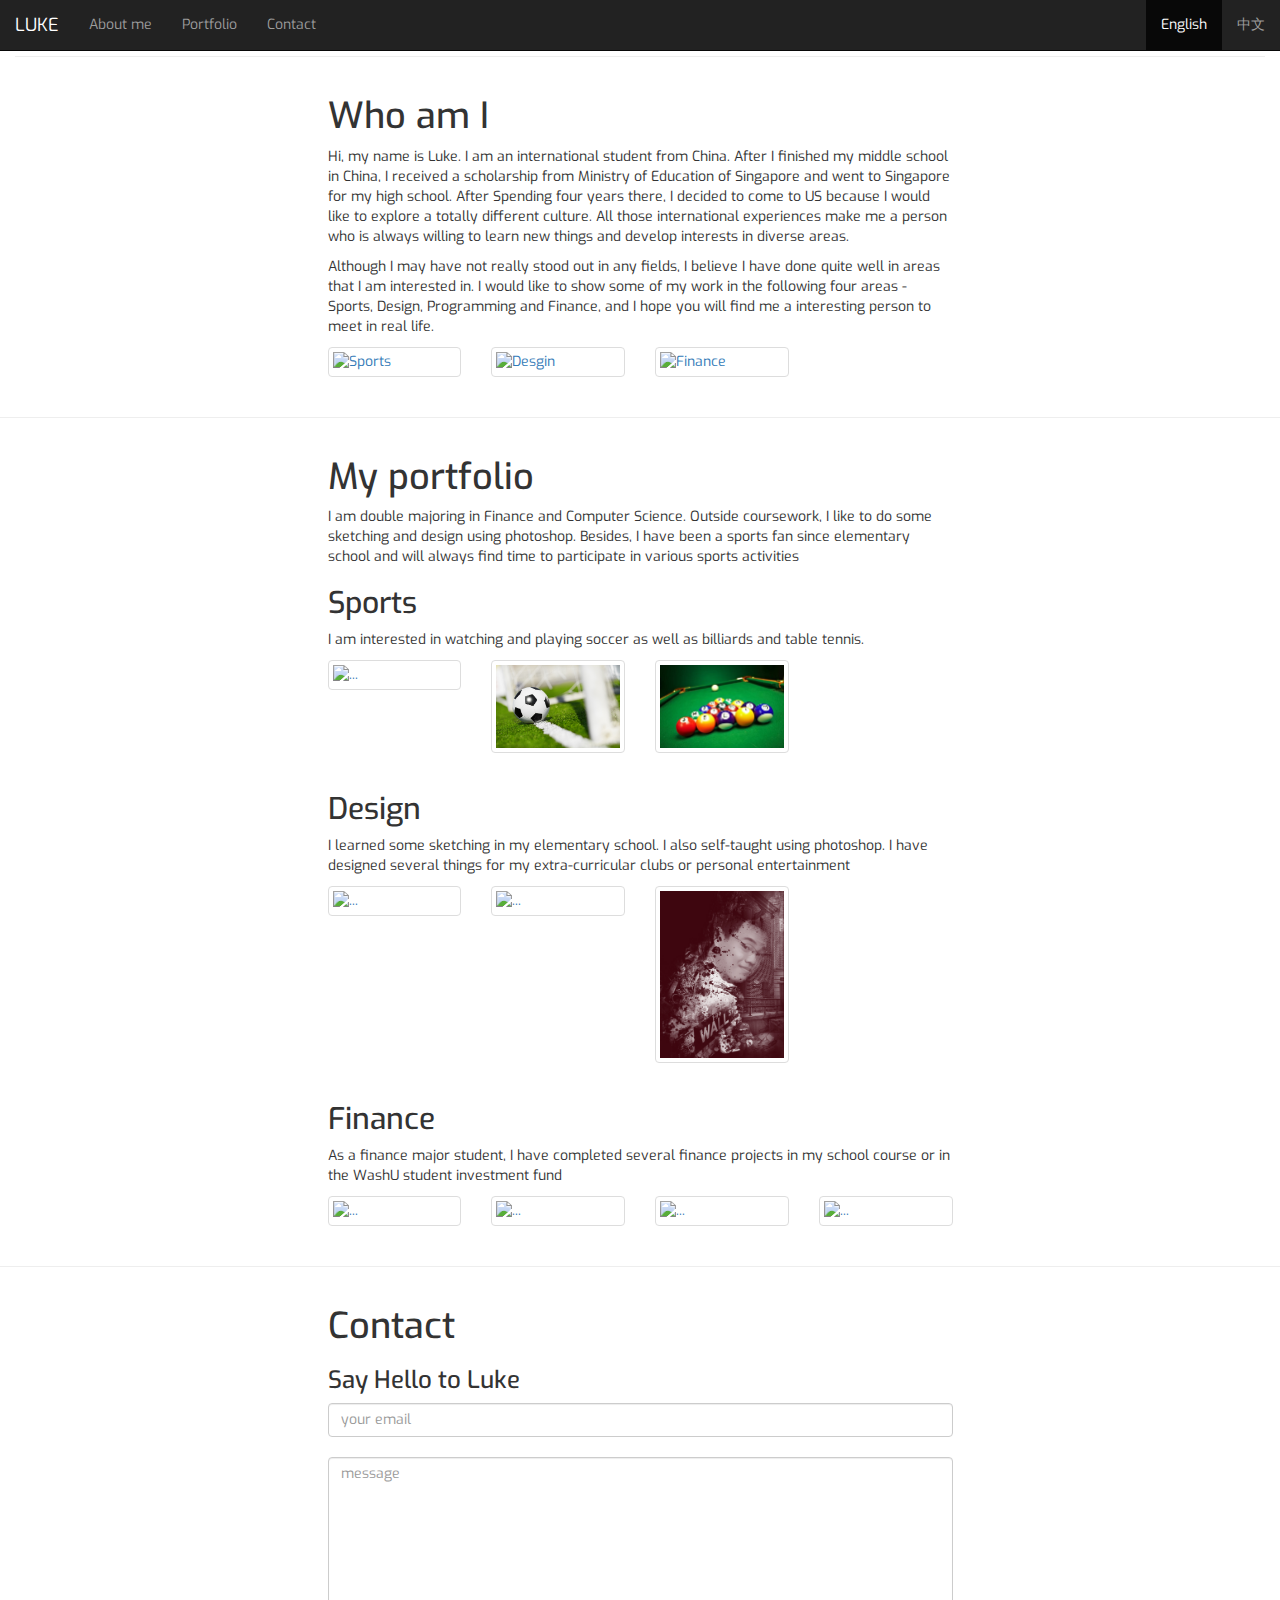
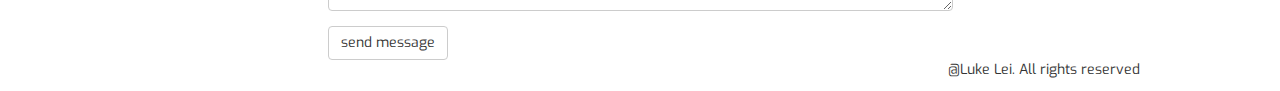
==== index2.html @ 919e84a7 "content update" ====
<!DOCTYPE html>
<html lang="en">
  <head>
    <meta charset="utf-8">
    <meta http-equiv="X-UA-Compatible" content="IE=edge">
    <meta name="viewport" content="width=device-width, initial-scale=1">

    <!-- Bootstrap -->
    <link href="css/bootstrap.min.css" rel="stylesheet">
    <!-- Custom -->
   <!--  <link href="css/custom.css" rel="stylesheet"> -->
<link href='http://fonts.googleapis.com/css?family=Exo:400,600italic' rel='stylesheet' type='text/css'>

    <!-- HTML5 shim and Respond.js for IE8 support of HTML5 elements and media queries -->
    <!-- WARNING: Respond.js doesn't work if you view the page via file:// -->
    <!--[if lt IE 9]>
      <script src="https://oss.maxcdn.com/html5shiv/3.7.2/html5shiv.min.js"></script>
      <script src="https://oss.maxcdn.com/respond/1.4.2/respond.min.js"></script>
    <![endif]-->
  </head>
  <body data-spy="scroll" data-target="navbar">
    <!-- start here -->
 
      <nav class="navbar navbar-inverse navbar-fixed-top" id="navbar">
        <div class="container-fluid">
          <!-- Brand and toggle get grouped for better mobile display -->
          <div class="navbar-header">
            <button type="button" class="navbar-toggle collapsed" data-toggle="collapse" data-target="#bs-example-navbar-collapse-1">
              <span class="sr-only">Toggle navigation</span>
              <span class="icon-bar"></span>
              <span class="icon-bar"></span>
              <span class="icon-bar"></span>
            </button>
            <a class="navbar-brand" href="#">LUKE</a>
          </div>

          <!-- Collect the nav links, forms, and other content for toggling -->
          <div class="collapse navbar-collapse" id="bs-example-navbar-collapse-1">
            <ul class="nav navbar-nav">
              <li><a href="#about">About me</a></li>
              <li><a href="#portfolio">Portfolio</a><li>
              <li><a href="#contact">Contact</a></li>
              
              <!-- <li class="dropdown">
                <a href="#" class="dropdown-toggle" data-toggle="dropdown" role="button" aria-expanded="false">Dropdown <span class="caret"></span></a>
                <ul class="dropdown-menu" role="menu">
                  <li><a href="#">Action</a></li>
                  <li><a href="#">Another action</a></li>
                  <li><a href="#">Something else here</a></li>
                  <li class="divider"></li>
                  <li><a href="#">Separated link</a></li>
                  <li class="divider"></li>
                  <li><a href="#">One more separated link</a></li>
                </ul>
              </li> -->
            </ul>
            <!-- <form class="navbar-form navbar-left" role="search">
              <div class="form-group">
                <input type="text" class="form-control" placeholder="Search">
              </div>
              <button type="submit" class="btn btn-default">Submit</button>
            </form> -->
            <ul class="nav navbar-nav navbar-right">
              <li class="active"><a href="#">English<span class="sr-only">(current)</span></a></li>
              <li><a href="#">中文</a></li>
            </ul>
          </div><!-- /.navbar-collapse -->
        </div><!-- /.container-fluid -->
      </nav>

     
       <div class="col-md-12" id="home">
         <!-- start carousel -->
          <div id="carousel-example-generic" class="carousel slide" data-ride="carousel">
          <!-- Indicators -->
          <ol class="carousel-indicators">
            <li data-target="#carousel-example-generic" data-slide-to="0" class="active"></li>
            <li data-target="#carousel-example-generic" data-slide-to="1"></li>
            <li data-target="#carousel-example-generic" data-slide-to="2"></li>
          </ol> 

          <!-- Wrapper for slides -->
          <div class="carousel-inner" role="listbox">
            <div class="item active">
              <img src="http://placehold.it/1280x500&text=Cool+picture" alt="...">
              <div class="carousel-caption">
                <h2>Ameteur of Everything</h2>
                <p>Hello, my name is Luke Lei. I am interested in diverse areas</p>
                <p>Wecome to my portolio website and feel free to take a tour</p>

                <div class="row">
                  <div class="col-xs-6 col-md-3">
                    <a href="#about" class="thumbnail">
                      <img src="http://placehold.it/300&text=To+About+Me" alt="...">
                    </a>
                  </div>
                  <div class="col-xs-6 col-md-3">
                    <a href="#portfolio" class="thumbnail">
                      <img src="http://placehold.it/300&text=To+Portfolio" alt="...">
                    </a>
                  </div>
                  <div class="col-xs-6 col-md-3">
                    <a href="#contact" class="thumbnail">
                      <img src="http://placehold.it/300&text=To+Contact" alt="...">
                    </a>
                  </div>
                  <div class="col-xs-6 col-md-3">
                    <a href="#contact" class="thumbnail">
                      <img src="http://placehold.it/300&text=Coming soon" alt="...">
                    </a>
                  </div>
                </div>
              </div>
            </div>
            <div class="item">
              <img src="http://placehold.it/1280x500&text=Cool+picture" alt="...">
              <div class="carousel-caption">
                <h3>Ameteur of Everything</h3>
                <p>Hello, my name is Luke Lei. I am interested in diverse areas</p>
                <p>Wecome to my portolio website and feel free to take a tour</p>
                <div class="row">
                  <div class="col-xs-6 col-md-3">
                    <a href="#about" class="thumbnail">
                      <img src="http://placehold.it/300&text=To+About+Me" alt="...">
                    </a>
                  </div>
                  <div class="col-xs-6 col-md-3">
                    <a href="#portfolio" class="thumbnail">
                      <img src="http://placehold.it/300&text=To+Portfolio" alt="...">
                    </a>
                  </div>
                  <div class="col-xs-6 col-md-3">
                    <a href="#contact" class="thumbnail">
                      <img src="http://placehold.it/300&text=To+Contact" alt="...">
                    </a>
                  </div>
                  <div class="col-xs-6 col-md-3">
                    <a href="#contact" class="thumbnail">
                      <img src="http://placehold.it/300&text=Coming soon" alt="...">
                    </a>
                  </div>
                </div>
              </div>
            </div>
            <div class="item">
              <img src="http://placehold.it/1280x500&text=Cool+picture" alt="...">
              <div class="carousel-caption">
                <h3>Ameteur of Everything</h3>
                <p>Hello, my name is Luke Lei. I am interested in diverse areas</p>
                <p>Wecome to my portolio website and feel free to take a tour</p>
                <div class="row">
                  <div class="col-xs-6 col-md-3">
                    <a href="#about" class="thumbnail">
                      <img src="http://placehold.it/300&text=To+About+Me" alt="...">
                    </a>
                  </div>
                  <div class="col-xs-6 col-md-3">
                    <a href="#portfolio" class="thumbnail">
                      <img src="http://placehold.it/300&text=To+Portfolio" alt="...">
                    </a>
                  </div>
                  <div class="col-xs-6 col-md-3">
                    <a href="#contact" class="thumbnail">
                      <img src="http://placehold.it/300&text=To+Contact" alt="...">
                    </a>
                  </div>
                  <div class="col-xs-6 col-md-3">
                    <a href="#contact" class="thumbnail">
                      <img src="http://placehold.it/300&text=Coming soon" alt="...">
                    </a>
                  </div>
                </div>
              </div>
            </div>
          </div>

          <!-- Controls -->
          <a class="left carousel-control" href="#carousel-example-generic" role="button" data-slide="prev">
            <span class="glyphicon glyphicon-chevron-left" aria-hidden="true"></span>
            <span class="sr-only">Previous</span>
          </a>
          <a class="right carousel-control" href="#carousel-example-generic" role="button" data-slide="next">
            <span class="glyphicon glyphicon-chevron-right" aria-hidden="true"></span>
            <span class="sr-only">Next</span>
          </a>
        </div>
        <hr class="featurette-divider">
        </div>

        <!-- Controls -->
        
      </div>
      <hr class="featurette-divider">

      <!-- close carousel -->
      <!-- open story -->
     
      <div id="about">
        <div class="row">
            <div class="col-md-3"></div>
            <div class="col-md-6">
            <h1>Who am I</h1>
            <article>
                <p>Hi, my name is Luke. I am an international student from China. After I finished my middle school in China, I received a scholarship from Ministry of Education of Singapore and went to Singapore for my high school. After Spending four years there, I decided to come to US because I would like to explore a totally different culture. All those international experiences make me a person who is always willing to learn new things and develop interests in diverse areas.</p>

                <p>Although I may have not really stood out in any fields, I believe I have done quite well in areas that I am interested in. I would like to show some of my work in the following four areas - Sports, Design, Programming and Finance, and I hope you will find me a interesting person to meet in real life.
            </article>
            <div class="row">
              <div class="col-xs-6 col-md-3">
                <a href="#sports" class="thumbnail">
                  <img src="http://placehold.it/150x150&text=link+to+sports+part" alt="Sports">
                </a>
              </div>
              <div class="col-xs-6 col-md-3">
                <a href="#design" class="thumbnail">
                  <img src="http://placehold.it/150x150&text=link+to+design+part" alt="Desgin">
                </a>
              </div>
              <div class="col-xs-6 col-md-3">
                <a href="#finance" class="thumbnail">
                  <img src="http://placehold.it/150x150&text=link+to+finance+part" alt="Finance">
                </a>
              </div>
            </div>
            </div>

            
            <div class="col-md-3"></div>
          </div>
        

        
      </div>
      <hr class="featurette-divider">
      <!-- close story -->

      <!-- start menu -->
      <div id="portfolio">

        <div class="row">
          <div class="col-md-3"></div>
          <div class="col-md-6">
              <h1>My portfolio</h1>
              <p>I am double majoring in Finance and Computer Science. Outside coursework, I like to do some sketching and design using photoshop. Besides, I have been a sports fan since elementary school and will always find time to participate in various sports activities</p>
              <div id="sports">
                <h2>Sports</h2>
                <p>I am interested in watching and playing soccer as well as billiards and table tennis.</p>
                <div class="row">
                  <div class="col-xs-6 col-md-3">
                    <a type="button" class="thumbnail" data-toggle="modal" data-target="#myTableTennis">
                      <img src="ping-pong.jpg" alt="...">
                    </a>

                    <!-- Modal -->
                    <div class="modal fade" id="myTableTennis" tabindex="-1" role="dialog" aria-labelledby="myModalLabel" aria-hidden="true">
                      <div class="modal-dialog">
                        <div class="modal-content">
                          <div class="modal-header">
                            <button type="button" class="close" data-dismiss="modal" aria-label="Close"><span aria-hidden="true">&times;</span></button>
                            <h4 class="modal-title" id="myModalLabel">Table Tennis</h4>
                          </div>
                          <div class="modal-body">
                            <p>As an international Chinese, I have learned table tennis at a very young age and table tennis one of my family's favorite family activity. At WashU, I joined the table tennis club in my freshman year and has represented the team to participate in some regional competitions</P>
                            <P>The pitcure is taken in Lindenwood University where I participated in the competition one year ago</P>
                            <img src="tabletennis.jpg" alt="..." height="350" width="500">

                          </div>
                          <div class="modal-footer">
                            <button type="button" class="btn btn-default" data-dismiss="modal">Close</button>
                          </div>
                        </div>
                      </div>
                    </div>
                  </div>
                  <div class="col-xs-6 col-md-3">
                    <a type="button" class="thumbnail" data-toggle="modal" data-target="#mySoccer">
                      <img src="soccer.jpg" alt="...">
                    </a>

                    <!-- Modal -->
                    <div class="modal fade" id="mySoccer" tabindex="-1" role="dialog" aria-labelledby="myModalLabel" aria-hidden="true">
                      <div class="modal-dialog">
                        <div class="modal-content">
                          <div class="modal-header">
                            <button type="button" class="close" data-dismiss="modal" aria-label="Close"><span aria-hidden="true">&times;</span></button>
                            <h4 class="modal-title" id="myModalLabel">Soccer</h4>
                          </div>
                          <div class="modal-body">
                            <p>I have been a soccer fan for more than ten years. My favorite team is Chelsea and at every weekend Chelsea's game is my alarm clock. Besides, I also play soccer on Saturday afternoons. In my freshman year, I also participated in the school intramural game and achieved second place with my team</p>
                            <img src="soccer2.jpg" alt="..." height="350" width="500">

                          </div>
                          <div class="modal-footer">
                            <button type="button" class="btn btn-default" data-dismiss="modal">Close</button>
                          </div>
                        </div>
                      </div>
                    </div>
                  </div>
                  <div class="col-xs-6 col-md-3">
                    <a type="button" class="thumbnail" data-toggle="modal" data-target="#myPool">
                      <img src="pool.jpg" alt="...">
                    </a>

                    <!-- Modal -->
                    <div class="modal fade" id="myPool" tabindex="-1" role="dialog" aria-labelledby="myModalLabel" aria-hidden="true">
                      <div class="modal-dialog">
                        <div class="modal-content">
                          <div class="modal-header">
                            <button type="button" class="close" data-dismiss="modal" aria-label="Close"><span aria-hidden="true">&times;</span></button>
                            <h4 class="modal-title" id="myModalLabel">Pool</h4>
                          </div>
                          <div class="modal-body">
                            <p>I am not bad at playing pool. I like playing pool because I enjoy the time when I can stay calm, relaxed but focused. It helps me to release a lot of stress even I just find a little time to play one or two games. I also participated in the pool tournament advanced bracket this semester</P>
                            <img src="pool2.jpg" alt="..." height="250" width="500">

                          </div>
                          <div class="modal-footer">
                            <button type="button" class="btn btn-default" data-dismiss="modal">Close</button>
                          </div>
                        </div>
                      </div>
                    </div>
                  </div>
                </div>
              </div>
              <div id="design">
                <h2>Design</h2>
                <p>I learned some sketching in my elementary school. I also self-taught using photoshop. I have designed several things for my extra-curricular clubs or personal entertainment</p>
                <div class="row">
                  <div class="col-xs-6 col-md-3">
                    <a type="button" class="thumbnail" data-toggle="modal" data-target="#design2">
                      <img src="ironvoice.jpg" alt="...">
                    </a>

                    <!-- Modal -->
                    <div class="modal fade" id="design2" tabindex="-1" role="dialog" aria-labelledby="myModalLabel" aria-hidden="true">
                      <div class="modal-dialog">
                        <div class="modal-content">
                          <div class="modal-header">
                            <button type="button" class="close" data-dismiss="modal" aria-label="Close"><span aria-hidden="true">&times;</span></button>
                            <h4 class="modal-title" id="myModalLabel">Iron Voice Poster</h4>
                          </div>
                          <div class="modal-body">
                            <p>This poster is designed for the Asian Music Association's Iron Voice Singing Competition Final.</p>
                            <img src="ironvoice.jpg" alt="..." height="500" width="350">

                          </div>
                          <div class="modal-footer">
                            <button type="button" class="btn btn-default" data-dismiss="modal">Close</button>
                          </div>
                        </div>
                      </div>
                    </div>
                  </div>
                  <div class="col-xs-6 col-md-3">
                    <a type="button" class="thumbnail" data-toggle="modal" data-target="#design3">
                      <img src="anniversary.jpg" alt="...">
                    </a>

                    <!-- Modal -->
                    <div class="modal fade" id="design3" tabindex="-1" role="dialog" aria-labelledby="myModalLabel" aria-hidden="true">
                      <div class="modal-dialog">
                        <div class="modal-content">
                          <div class="modal-header">
                            <button type="button" class="close" data-dismiss="modal" aria-label="Close"><span aria-hidden="true">&times;</span></button>
                            <h4 class="modal-title" id="myModalLabel">Six Year Anniversary</h4>
                          </div>
                          <div class="modal-body">
                            <p>The poster is for the sixth year anniversary for all my fellow Chinese scholars who went to Singapore for the same high school</P>
                            <img src="anniversary.jpg" alt="..." height="500" width="350">

                          </div>
                          <div class="modal-footer">
                            <button type="button" class="btn btn-default" data-dismiss="modal">Close</button>
                          </div>
                        </div>
                      </div>
                    </div>
                  </div>
                  <div class="col-xs-6 col-md-3">
                    <a type="button" class="thumbnail" data-toggle="modal" data-target="#design4">
                      <img src="friend.jpg" alt="...">
                    </a>

                    <!-- Modal -->
                    <div class="modal fade" id="design4" tabindex="-1" role="dialog" aria-labelledby="myModalLabel" aria-hidden="true">
                      <div class="modal-dialog">
                        <div class="modal-content">
                          <div class="modal-header">
                            <button type="button" class="close" data-dismiss="modal" aria-label="Close"><span aria-hidden="true">&times;</span></button>
                            <h4 class="modal-title" id="myModalLabel">Poster for my friend</h4>
                          </div>
                          <div class="modal-body">
                            <p>This poster is for one of my friends who dreams to work in Wall Street.</P>
                            <img src="friend.jpg" alt="..." height="500" width="350">

                          </div>
                          <div class="modal-footer">
                            <button type="button" class="btn btn-default" data-dismiss="modal">Close</button>
                          </div>
                        </div>
                      </div>
                    </div>
                  </div>
                </div>
              </div>
              
              <div id="finance">
                <h2>Finance</h2>
                <p>As a finance major student, I have completed several finance projects in my school course or in the WashU student investment fund</p>
                <div class="row">
                  <div class="col-xs-6 col-md-3">
                    <a type="button" class="thumbnail" data-toggle="modal" data-target="#finance1">
                      <img src="http://placehold.it/150&text=Finance1" alt="...">
                    </a>

                    <!-- Modal -->
                    <div class="modal fade" id="finance1" tabindex="-1" role="dialog" aria-labelledby="myModalLabel" aria-hidden="true">
                      <div class="modal-dialog">
                        <div class="modal-content">
                          <div class="modal-header">
                            <button type="button" class="close" data-dismiss="modal" aria-label="Close"><span aria-hidden="true">&times;</span></button>
                            <h4 class="modal-title" id="myModalLabel">finance 1</h4>
                          </div>
                          <div class="modal-body">
                            <p>Brief bout what the design is for</P>
                            <p>Ut efficitur ornare erat eu dignissim. Vivamus blandit felis in mauris malesuada, a congue justo aliquam. Suspendisse neque eros, ornare et massa ut, interdum elementum ipsum. Nulla accumsan ipsum nibh, ut molestie tortor dignissim quis. Duis vel euismod elit. In feugiat consectetur nisi mattis viverra. Quisque semper sapien vitae mi ultrices sagittis.</p>
                            <img src="http://placehold.it/500x300&text=table+tennis" alt="...">

                          </div>
                          <div class="modal-footer">
                            <button type="button" class="btn btn-default" data-dismiss="modal">Close</button>
                          </div>
                        </div>
                      </div>
                    </div>
                  </div>
                  <div class="col-xs-6 col-md-3">
                    <a type="button" class="thumbnail" data-toggle="modal" data-target="#finance2">
                      <img src="http://placehold.it/150&text=finance2" alt="...">
                    </a>

                    <!-- Modal -->
                    <div class="modal fade" id="finance2" tabindex="-1" role="dialog" aria-labelledby="myModalLabel" aria-hidden="true">
                      <div class="modal-dialog">
                        <div class="modal-content">
                          <div class="modal-header">
                            <button type="button" class="close" data-dismiss="modal" aria-label="Close"><span aria-hidden="true">&times;</span></button>
                            <h4 class="modal-title" id="myModalLabel">finance 2</h4>
                          </div>
                          <div class="modal-body">
                            <p>Brief bout what the design is for</P>
                            <p>Ut efficitur ornare erat eu dignissim. Vivamus blandit felis in mauris malesuada, a congue justo aliquam. Suspendisse neque eros, ornare et massa ut, interdum elementum ipsum. Nulla accumsan ipsum nibh, ut molestie tortor dignissim quis. Duis vel euismod elit. In feugiat consectetur nisi mattis viverra. Quisque semper sapien vitae mi ultrices sagittis.</p>
                            <img src="http://placehold.it/500x300&text=table+tennis" alt="...">

                          </div>
                          <div class="modal-footer">
                            <button type="button" class="btn btn-default" data-dismiss="modal">Close</button>
                          </div>
                        </div>
                      </div>
                    </div>
                  </div>
                  <div class="col-xs-6 col-md-3">
                    <a type="button" class="thumbnail" data-toggle="modal" data-target="#finance3">
                      <img src="http://placehold.it/150&text=finance3" alt="...">
                    </a>

                    <!-- Modal -->
                    <div class="modal fade" id="finance3" tabindex="-1" role="dialog" aria-labelledby="myModalLabel" aria-hidden="true">
                      <div class="modal-dialog">
                        <div class="modal-content">
                          <div class="modal-header">
                            <button type="button" class="close" data-dismiss="modal" aria-label="Close"><span aria-hidden="true">&times;</span></button>
                            <h4 class="modal-title" id="myModalLabel">finance 3</h4>
                          </div>
                          <div class="modal-body">
                            <p>Brief bout what the design is for</P>
                            <p>Ut efficitur ornare erat eu dignissim. Vivamus blandit felis in mauris malesuada, a congue justo aliquam. Suspendisse neque eros, ornare et massa ut, interdum elementum ipsum. Nulla accumsan ipsum nibh, ut molestie tortor dignissim quis. Duis vel euismod elit. In feugiat consectetur nisi mattis viverra. Quisque semper sapien vitae mi ultrices sagittis.</p>
                            <img src="http://placehold.it/500x300&text=table+tennis" alt="...">

                          </div>
                          <div class="modal-footer">
                            <button type="button" class="btn btn-default" data-dismiss="modal">Close</button>
                          </div>
                        </div>
                      </div>
                    </div>
                  </div>
                  <div class="col-xs-6 col-md-3">
                    <a type="button" class="thumbnail" data-toggle="modal" data-target="#finance4">
                      <img src="http://placehold.it/150&text=finance4" alt="...">
                    </a>

                    <!-- Modal -->
                    <div class="modal fade" id="finance4" tabindex="-1" role="dialog" aria-labelledby="myModalLabel" aria-hidden="true">
                      <div class="modal-dialog">
                        <div class="modal-content">
                          <div class="modal-header">
                            <button type="button" class="close" data-dismiss="modal" aria-label="Close"><span aria-hidden="true">&times;</span></button>
                            <h4 class="modal-title" id="myModalLabel">finance 4</h4>
                          </div>
                          <div class="modal-body">
                            <p>Brief bout what the design is for</P>
                            <p>Ut efficitur ornare erat eu dignissim. Vivamus blandit felis in mauris malesuada, a congue justo aliquam. Suspendisse neque eros, ornare et massa ut, interdum elementum ipsum. Nulla accumsan ipsum nibh, ut molestie tortor dignissim quis. Duis vel euismod elit. In feugiat consectetur nisi mattis viverra. Quisque semper sapien vitae mi ultrices sagittis.</p>
                            <img src="http://placehold.it/500x300&text=table+tennis" alt="...">

                          </div>
                          <div class="modal-footer">
                            <button type="button" class="btn btn-default" data-dismiss="modal">Close</button>
                          </div>
                        </div>
                      </div>
                    </div>
                  </div>
                </div>
              </div>
          </div>
          
          <div class="col-md-3"></div>
        </div>

      <hr class="featurette-divider">
      </div><!-- close menu -->

    
     
    <!--   start contact -->
      <div id="contact">
            <div class="row">
                <div class="col-md-3"></div>
                <div class="col-md-6">
                    <h1>Contact</h1>
                    <h3>Say Hello to Luke</h3>
                    <form role="form" method="POST" action="//formspree.io/lyy.906@gmail.com">
                        <div class="form-group">
                            <input type="email" name="_replyto" class="form-control" id="exampleInputEmail1" placeholder="your email">
                            <br>
                            <textarea name="body" class="form-control" rows="7" placeholder="message"></textarea>
                        </div>
                        <button type="submit" value="Send" class="btn btn-default" id="contact-submit">send message</button>
                    </form>
                </div>
                <div class="col-md-3"></div>
        </div>
          
      </div>
      <!-- end contact -->
      </div>


      <footer class="footer">
      <div class="container">
        <div class="row">
          <div class="col-md-9"></div>
          <div class="col-md-3"><p>@Luke Lei. All rights reserved</p></div>
        </div>
      </div>
    </footer>

  <div class="col-md-1" role="complementary">
      <nav class="bs-docs-sidebar hidden-print hidden-xs hidden-sm affix">
        <ul class="nav">
          <li><a href="https://17simplereservation.wufoo.com/forms/corner-17-reservation/" target="_blank">Reservation</a></li>
          <li><a href="https://www.google.com/webhp?sourceid=chrome-instant&ion=1&espv=2&ie=UTF-8#q=corner+17+review&spell=1&lrd=0x87df3553b4027f93:0x7fc8a017c2a683df,1" target="_blank">Reviews</a></li>
          <li><a href="https://www.google.com/maps/place/Corner+17/@38.656249,-90.306309,17z/data=!3m1!4b1!4m2!3m1!1s0x87df3553b4027f93:0x7fc8a017c2a683df" target="_blank">Location</a></li>
          <li><a href="#" class="back-to-top">Back to Top</a></li>
        </ul>
    </nav></div>






    <!-- jQuery (necessary for Bootstrap's JavaScript plugins) -->
    <script src="https://ajax.googleapis.com/ajax/libs/jquery/1.11.2/jquery.min.js"></script>
    <!-- Include all compiled plugins (below), or include individual files as needed -->
    <script src="js/bootstrap.min.js"></script>
          <!-- jQuery (necessary for Bootstrap's JavaScript plugins) -->
    <script src="jquery.bootstrap-autohidingnavbar.js"></script>
   <script> 
    $("div.navbar-fixed-top").autoHidingNavbar();           
      jQuery(document).ready(function() {
        var offset = 220;
        var duration = 500;
        jQuery(window).scroll(function() {
          if (jQuery(this).scrollTop() > offset) {
            jQuery('.back-to-top').fadeIn(duration);
          } else {
            jQuery('.back-to-top').fadeOut(duration);
          }
        });
        
        jQuery('.back-to-top').click(function(event) {
          event.preventDefault();
          jQuery('html, body').animate({scrollTop: 0}, duration);
          return false;
        })
      });
    </script>  
  </body>
</html>
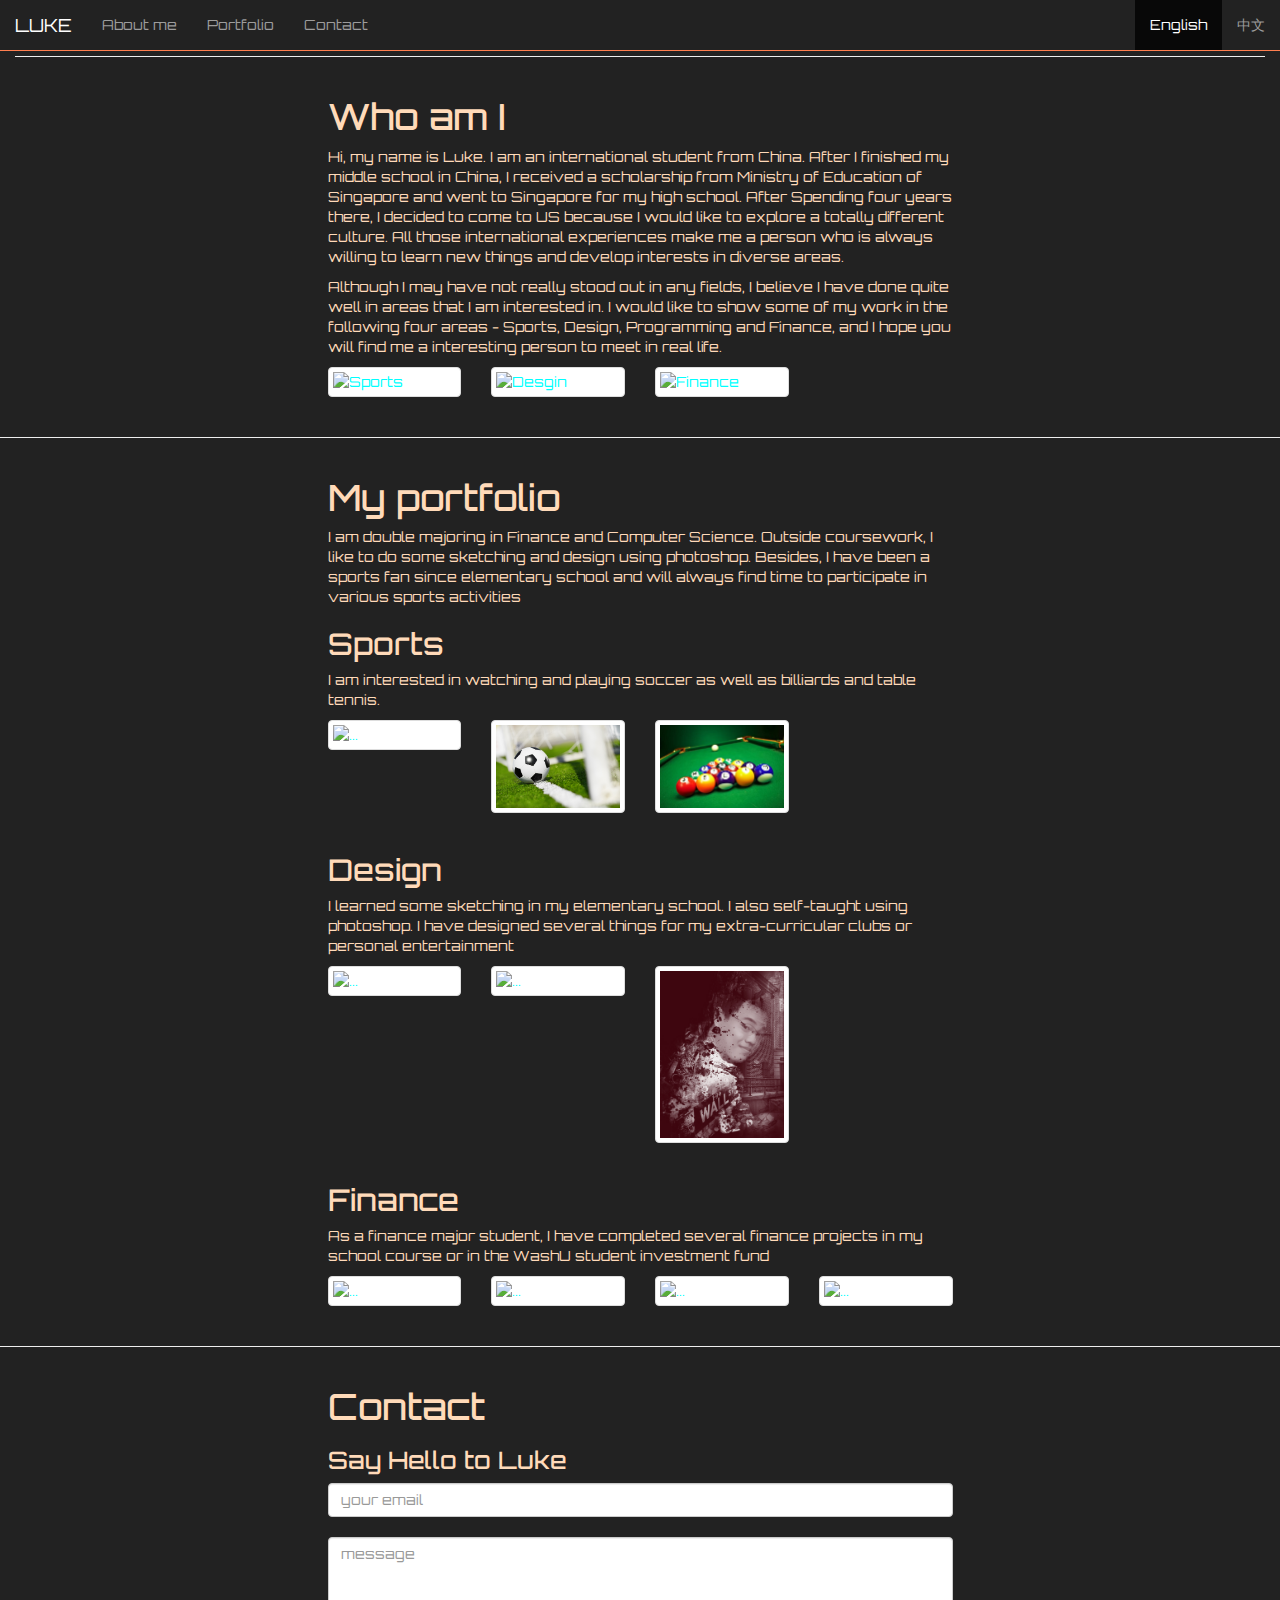
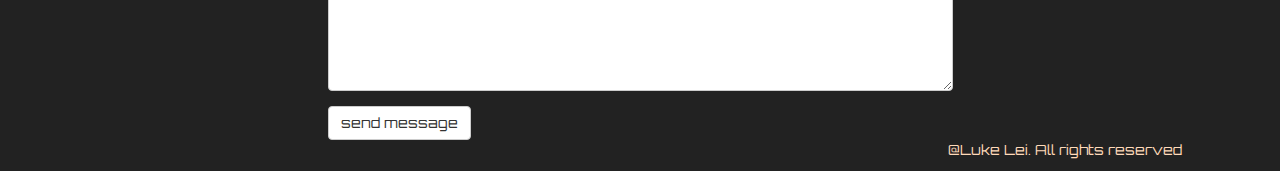
==== commit 3679e1b9: "lol" ====
--- a/index2.html
+++ b/index2.html
@@ -7,6 +7,7 @@
 
     <!-- Bootstrap -->
     <link href="css/bootstrap.min.css" rel="stylesheet">
+     <link href="css/custom.css" rel="stylesheet"> 
     <!-- Custom -->
    <!--  <link href="css/custom.css" rel="stylesheet"> -->
 <link href='http://fonts.googleapis.com/css?family=Exo:400,600italic' rel='stylesheet' type='text/css'>
--- a/css/custom.css
+++ b/css/custom.css
@@ -0,0 +1,64 @@
+ @import url(http://fonts.googleapis.com/css?family=Titillium+Web:400,600,700italic|Orbitron);
+         .highlight {
+               background-color: white;
+         }
+         
+         div#content.container {
+            margin-top: 100px;
+            /* background-color: mintcream; */ 
+         }
+         a {
+            color: #00FFFF;
+            text-decoration: blink;
+          }
+          
+          p#current_user {
+             color: #FFFF33;
+            text-decoration: blink;
+          }
+           p#current_room {
+             color: #FFFF33;
+            text-decoration: blink;
+          }
+         .carousel-caption {
+            top: 0;
+            bottom: auto;
+            left: -250px;
+        }
+        
+         body {
+            font-family: 'Orbitron', sans-serif;
+            font-size: 14px;
+            line-height: 1.42857143;
+            color: peachpuff;
+            background-color: #222;
+          }
+          
+          .navbar-inverse {
+            background-color: #222;
+            border-color: coral;
+          }
+          
+          button, input, optgroup, select, textarea {
+               margin: 0;
+               color: #003366;
+             }
+         .modal-header {
+            min-height: 16.43px;
+            padding: 15px;
+            border-bottom: 1px solid #e5e5e5;
+            background-color: #003366;
+          }
+          .modal-body {
+            position: relative;
+            padding: 15px;
+            background-color: #003366;
+          }
+
+          .modal-footer {
+            padding: 15px;
+            text-align: right;
+            border-top: 1px solid #e5e5e5;
+            background-color: #003366;
+          }
+      </style>--- a/css/custom.css
+++ b/css/custom.css
@@ -0,0 +1,64 @@
+ @import url(http://fonts.googleapis.com/css?family=Titillium+Web:400,600,700italic|Orbitron);
+         .highlight {
+               background-color: white;
+         }
+         
+         div#content.container {
+            margin-top: 100px;
+            /* background-color: mintcream; */ 
+         }
+         a {
+            color: #00FFFF;
+            text-decoration: blink;
+          }
+          
+          p#current_user {
+             color: #FFFF33;
+            text-decoration: blink;
+          }
+           p#current_room {
+             color: #FFFF33;
+            text-decoration: blink;
+          }
+         .carousel-caption {
+            top: 0;
+            bottom: auto;
+            left: -250px;
+        }
+        
+         body {
+            font-family: 'Orbitron', sans-serif;
+            font-size: 14px;
+            line-height: 1.42857143;
+            color: peachpuff;
+            background-color: #222;
+          }
+          
+          .navbar-inverse {
+            background-color: #222;
+            border-color: coral;
+          }
+          
+          button, input, optgroup, select, textarea {
+               margin: 0;
+               color: #003366;
+             }
+         .modal-header {
+            min-height: 16.43px;
+            padding: 15px;
+            border-bottom: 1px solid #e5e5e5;
+            background-color: #003366;
+          }
+          .modal-body {
+            position: relative;
+            padding: 15px;
+            background-color: #003366;
+          }
+
+          .modal-footer {
+            padding: 15px;
+            text-align: right;
+            border-top: 1px solid #e5e5e5;
+            background-color: #003366;
+          }
+      </style>